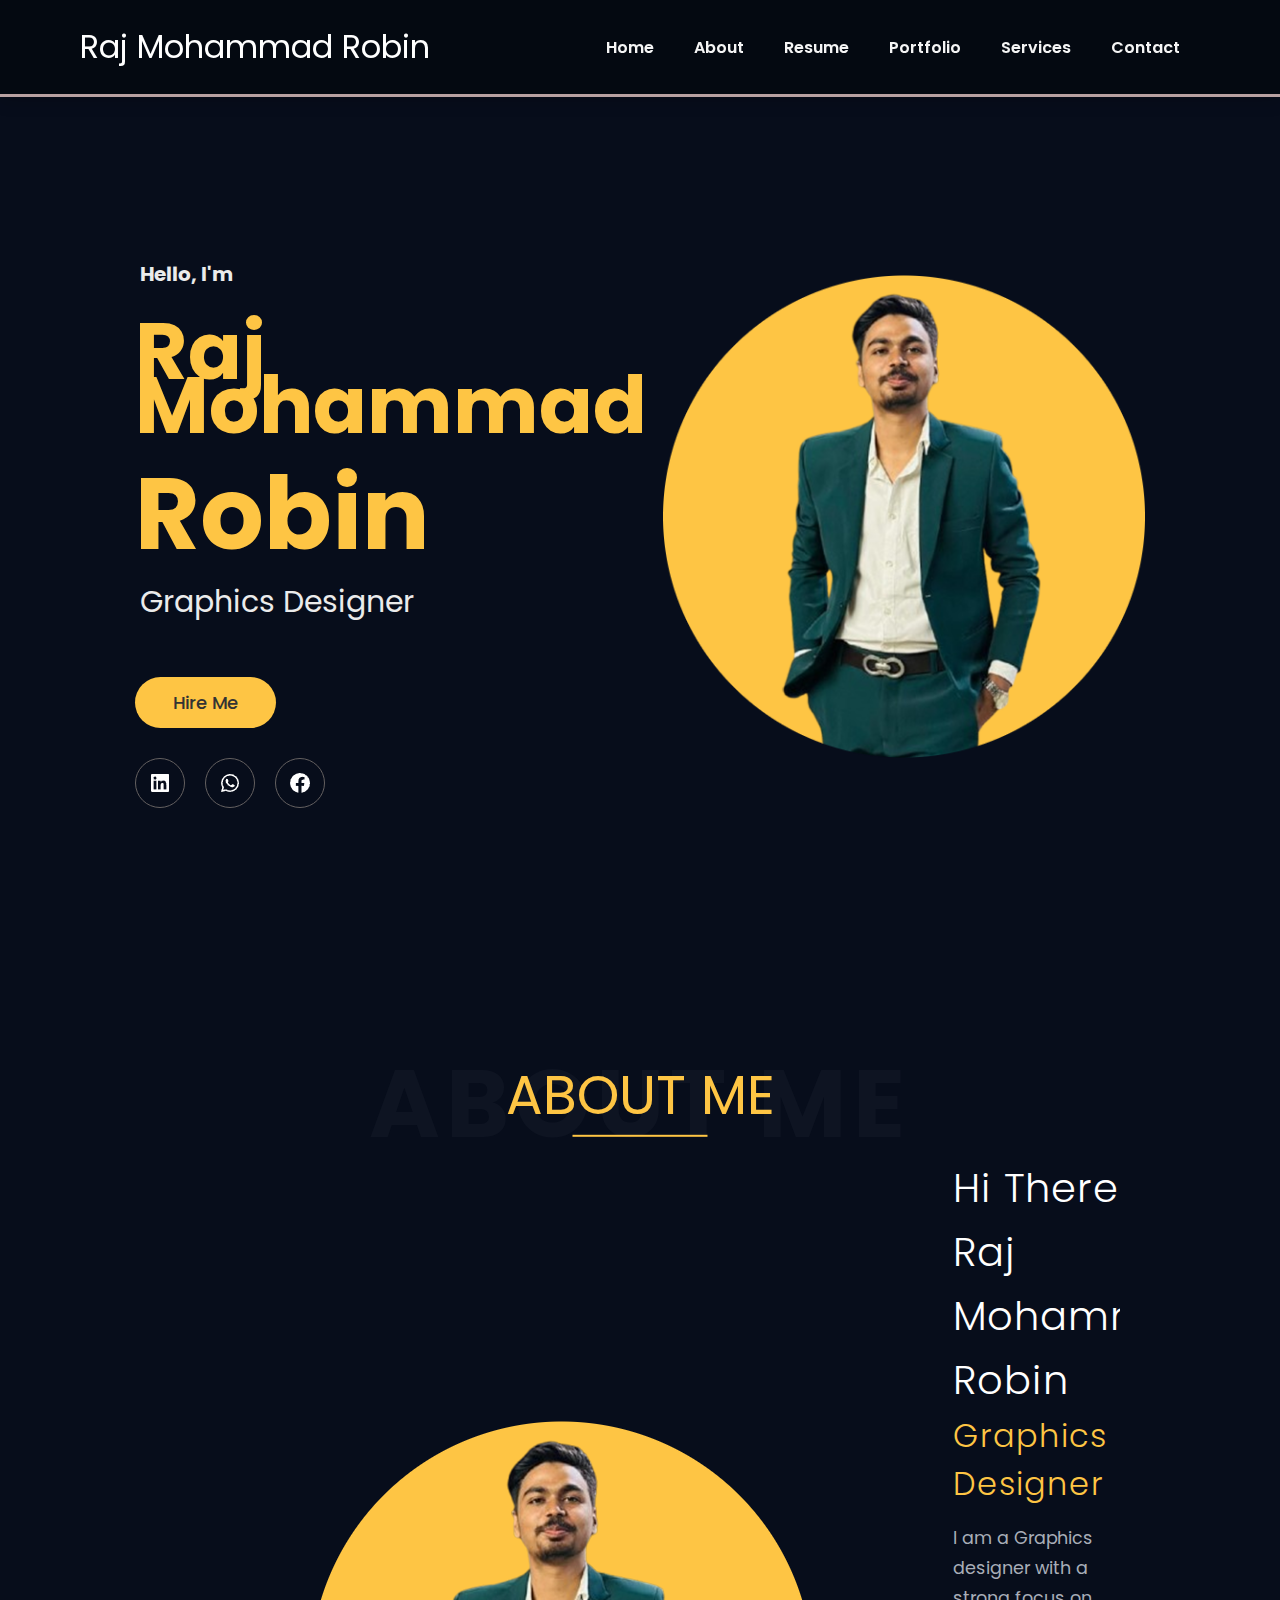
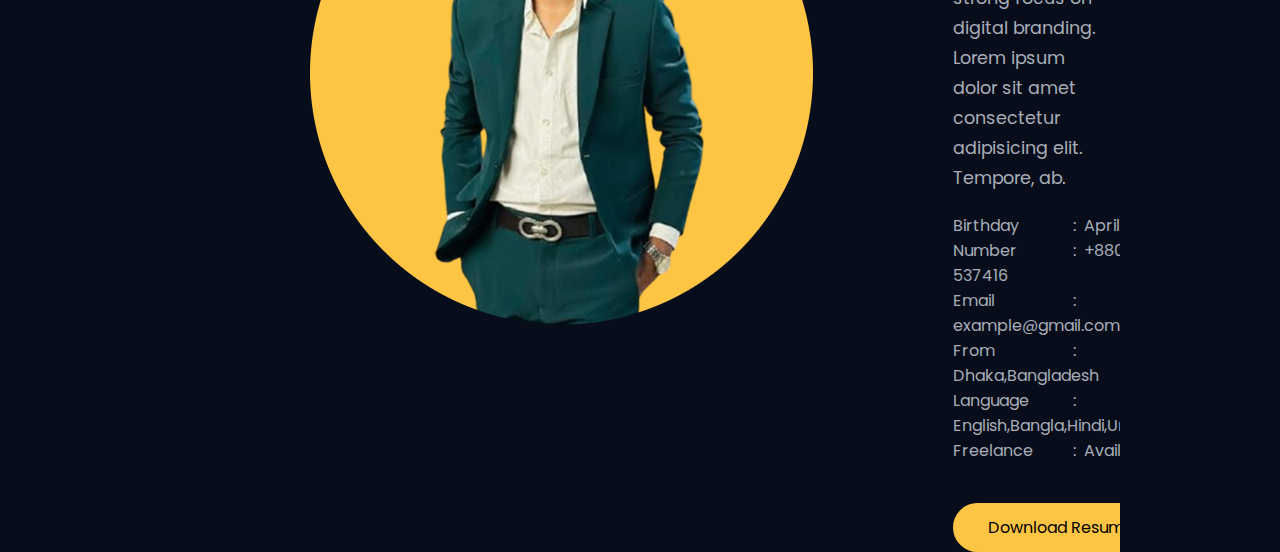
==== home.html @ bea9f638 "s3" ====
<!DOCTYPE html>
<html lang="en">
  <head>
    <meta charset="UTF-8" />
    <meta name="viewport" content="width=device-width, initial-scale=1.0" />
    <link rel="preconnect" href="https://fonts.googleapis.com" />
    <link rel="preconnect" href="https://fonts.gstatic.com" crossorigin />
    <link
      href="https://fonts.googleapis.com/css2?family=Poppins:ital,wght@0,100;0,200;0,300;0,400;0,500;0,600;0,700;0,800;0,900;1,100;1,200;1,300;1,400;1,500;1,600;1,700;1,800;1,900&display=swap"
      rel="stylesheet"
    />
    <link rel="stylesheet" href="style.css" />
    <link rel="stylesheet" href="home.css" />
    <title>Portfolio</title>
  </head>
  <body>
    <section id="header">
      <div class="logo">Raj Mohammad Robin</div>

      <nav>
        <div id="navbar">
          <ul>
            <li><a href="#hero">Home</a></li>
            <li><a href="#about-me">About</a></li>
            <li><a href="Resume.html">Resume</a></li>
            <li><a href="Portfolio.html">Portfolio</a></li>
            <li><a href="Services.html">Services</a></li>
            <li><a href="contact.html">Contact</a></li>
          </ul>
        </div>

        <!-- <div id="ham-nav">
          <a href="cart.html"
            ><img
              alt="shopping Cart"
              class="nav-icon"
              src="[data-uri]"
          /></a>
          <div class="hamburger-nav">
            <div class="hamburger-menu">
              <div class="hamburger-icon" onclick="toggleMenu()">
                <span></span> <span></span> <span></span>
              </div>

              <div class="menu-links">
                <ul>
                  <li><a href="Index.html">Home</a></li>
                  <li><a href="About.html">About</a></li>
                  <li><a href="Resume.html">Resume</a></li>
                  <li><a href="Portfolio.html">Portfolio</a></li>
                  <li><a href="Services.html">Services</a></li>
                  <li><a href="contact.html">Contact</a></li>
                </ul>
              </div>
            </div>
          </div>
        </div> -->
      </nav>
    </section>

    <section id="hero">
      <div class="home-text">
        <h4>Hello, I'm</h4>
        <h2>Raj Mohammad</h2> <h1>Robin</h1>
        <p>Graphics Designer</p>
        <button><a href="#">Hire Me</a></button>
        <div class="icons">
          <div class="icon icon1">
            <img
              src="[data-uri]"
            />
          </div>
          <div class="icon">
            <img
              src="[data-uri]"
            />
          </div>
          <div class="icon">
            <img
              src="[data-uri]"
            />
          </div>
        </div>
      </div>

      <div class="himg-container">
        <img
          class="himg"
          src="./Assets/Business Documents - Copy/robin-yellow-hero_img.png"
          alt=""
        />
      </div>
    </section>

    <section id="about-me">
      <div class="title">
        <h1>About Me</h1>
        <h2>About Me</h2>
      </div>
      <div class="aimg-container-container">
        <div class="aimg-container">
          <img
            src="/Assets/Business Documents - Copy/robin-yellow-hero_img.png"
            alt=""
          />
        </div>
        <div class="content">
          <h1>Hi there! I'm Raj Mohammad Robin</h1>
          <h4>Graphics Designer</h4>
          <p
            >I am a Graphics designer with a strong focus on digital branding.
            Lorem ipsum dolor sit amet consectetur adipisicing elit. Tempore,
            ab.</p
          >
          <ul>
            <li><span>Birthday</span>:&nbsp; April 08,2004</li>
            <li><span>Number</span>:&nbsp; +880 1984-537416</li>
            <li><span>Email</span>:&nbsp; example@gmail.com</li>
            <li><span>From</span>:&nbsp; Dhaka,Bangladesh</li>
            <li><span>Language</span>:&nbsp; English,Bangla,Hindi,Urdu</li>
            <li><span>Freelance</span>:&nbsp; Available</li>
          </ul>
          <button><a href="">Download Resume</a></button>
        </div>
      </div>
    </section>
  </body>
</html>
---- style.css ----
* {
  margin: 0;
  padding: 0;
  box-sizing: border-box;
  font-family: "Poppins", sans-serif;
}

html {
  scroll-behavior: smooth;
}

body {
  /* width: 100%; */
  height: 100vh;

  background-color: rgb(7, 13, 27);
}

/* Global Styles */

h1 {
  font-size: 50px;
  line-height: 64px;
  color: #ebebeb;
}

h2 {
  font-size: 46px;
  line-height: 54px;
  color: #ebebeb;
}

h4 {
  font-size: 20px;
  color: #ebebeb;
}

h6 {
  font-weight: 700;
  font-size: 12px;
}

p {
  font-size: 16px;
  color: #ebebeb;
  margin: 15px 0 20px 0;
}

.section-p1 {
  padding: 40px 80px;
}

.section-m1 {
  margin: 40px 0;
}

.section-s {
  padding-top: 4vh;
  height: 96vh;
  margin: 0 10rem;
  box-sizing: border-box;
  min-height: fit-content;
}

/* .title h2::before {
  content: "";
  position: absolute;
  width: 50%;
  left: 25%;
  bottom: 0;
  height: 2px;
  background-color: #fec544;
} */

.icon {
  width: 20px;
  height: 20px;
}

button.normal {
  font-size: 14px;
  font-weight: 600;
  padding: 15px 30px;
  color: #000;
  background-color: #fff;
  border: none;
  border-radius: 5px;
  outline: none;
  transition: 0.27s;
  cursor: pointer;
}
button.white {
  font-size: 13px;
  font-weight: 600;
  padding: 11px 18px;
  color: #fff;
  background-color: transparent;
  border: 1px solid #fff;
  outline: none;
  transition: 0.27s;
  cursor: pointer;
}

/* HEADER  */

#header {
  display: flex;
  align-items: center;
  justify-content: space-between;
  padding: 23px 80px;
  background-color: rgb(4, 9, 17);
  border-bottom: 3px solid rgb(184, 161, 161);
  box-shadow: 0 5px 15px rgba(0, 0, 0, 0.15);
  z-index: 999;
  position: sticky;
  top: 0;
  left: 0;
}

.logo {
  font-size: 2rem;
  color: #fff;
}

.hamburger-nav,
.nav-icon {
  display: none;
}

.nav-logo {
  width: 8rem;
  height: 6rem;
}

.icon {
  cursor: pointer;
}

#navbar ul {
  display: flex;
  align-items: center;
  justify-content: center;
}

#navbar li {
  list-style: none;
  padding: 0 20px;
  position: relative;
}

#navbar li a {
  text-decoration: none;
  font-size: 16px;
  font-weight: 600;
  color: whitesmoke;
  transition: 0.15s ease-in;
}

#navbar li a:hover,
#navbar li a.active {
  color: #fec544;
}

#navbar li a.active::after,
#navbar li a:hover::after {
  content: " ";
  width: 60%;
  height: 2px;
  background: #088178;
  position: absolute;
  bottom: -4px;
  left: 20px;
}
#navbar li a:hover::after {
  background: #0ab6aa;
}

/* HAMBURGER MENU */
#ham-nav {
  display: flex;
  flex-direction: row;
  align-items: center;
  justify-content: center;
}

nav .nav-icon {
  width: 35px;
  height: 37px;
  margin-right: 20px;
}
.hamburger-menu {
  position: relative;
  display: inline-block;
}

.hamburger-icon {
  display: flex;
  flex-direction: column;
  justify-content: space-between;
  height: 24px;
  width: 30px;
  cursor: pointer;
}

.hamburger-icon span {
  width: 100%;
  height: 2px;
  background-color: black;
}

.menu-links {
  position: absolute;

  top: 100%;
  right: 0;

  max-height: 0;
  width: fit-content;
  overflow: hidden;

  background-color: rgb(241, 231, 231);
  border-radius: 10px;
  transition: all 0.3s ease-in-out;
}

.menu-links a {
  display: block;
  padding: 13px 25px;
  text-align: center;
  font-size: 1.5rem;
  color: black;
  text-decoration: none;
  transition: all 0.3s ease-in-out;
}

.menu-links li {
  list-style: none;
}

.menu-links li a:hover,
.menu-links li a.active {
  color: #088178;
}

.menu-links li a.active::after,
.menu-links li a:hover::after {
  content: " ";
  width: 60%;
  height: 2px;
  background: #088178;
  position: absolute;
  bottom: -4px;
  left: 20px;
}

.menu-links.open {
  max-height: 350px;
}

.hamburger-icon.open span:first-child {
  transform: rotate(45deg) translate(10px, 5px);
}

.hamburger-icon.open span:nth-child(2) {
  opacity: 0;
}

.hamburger-icon.open span:last-child {
  transform: rotate(-45deg) translate(10px, -5px);
}

.hamburger-icon span:first-child {
  transform: none;
}

.hamburger-icon span:first-child {
  opacity: 1;
}

.hamburger-icon span:first-child {
  transform: none;
}
---- home.css ----
#hero {
  /* height: 100vh; */
  width: 100%;
  padding: 18vh 15vh;
  scroll-margin-top: 8vh;

  display: flex;
  /* flex-direction: column; */
  align-items: flex-start;
  justify-content: space-between;
}

.himg-container {
  display: flex;
  height: 615px;
  width: 603px;
  margin: auto 0;
  overflow: hidden;
  margin-top: -50px;
  /* margin-right: 12vh; */
}

.himg {
  width: 100%;
  height: 100%;
  object-fit: contain;
}

#hero h4 {
  padding: 0 0 15px 5px;
}

#hero p {
  font-size: 30px;
  padding: 0 0 0px 5px;
}

#hero h2,
#hero h1 {
  color: #fec544;
}

#hero h1 {
  font-size: 100px;
  padding: 30px 0px 18px 0px;
}

#hero h2 {
  font-size: 80px;
  padding: 20px 0px 20px 0px;
}

#hero button {
  padding: 12px 38px;
  border-radius: 30px;
  background-color: #fec544;
  margin-top: 2rem;
  border: 0;
}

#hero button a {
  color: #333;
  font-size: 18px;
  font-weight: 500;
  text-decoration: none;
}

#hero .icons {
  /* position: absolute;
  bottom: 10%;
  right: 30%;
  border-radius: 0%; */
  /* background-color: #101624; */
  display: flex;
  justify-content: flex-start;
  /* height: 80px;
  width: 600px; */
  padding: 30px 0px;
  transition: all 0.6s ease;
}

#hero .icons .icon {
  font-size: 20px;
  color: #a9adb8;
  margin: 0 10px;
  border: 1px solid #646060;
  border-radius: 28px;
  height: 50px;
  width: 50px;
  padding: 0 15px 0 12px;
  display: flex;
  align-items: center;
  overflow: hidden;
  background-color: #070d1b;
  transition: all 0.6s ease;
}

#hero .icons .icon1 {
  margin: 0px 10px 0px 0px;
}

/* About Me */

#about-me {
  min-height: 96vh;
  margin: 0 10rem;
  /* padding: 5% 0 10% 0; */
  padding-top: 8vh;
  scroll-margin-top: 2vh;
  display: flex;
  justify-content: center;
  align-items: center;
  flex-direction: column;
  background-color: #070d1b;
  transition: all 0.6s ease;
  overflow: hidden;
}

#about-me .title {
  position: relative;

  text-transform: uppercase;
}

#about-me .title h1 {
  font-size: 6rem;
  width: 100;
  letter-spacing: 6px;
  color: rgba(21, 27, 41, 0.5);
  text-align: center;
}

#about-me .title h2 {
  position: absolute;
  /* top: -20%; */
  bottom: 20%;
  left: 50%;
  transform: translate(-50%, 20%);
  font-size: 3.4rem;
  font-weight: 400;
  color: #fec544;
  padding-bottom: 15px;
}

#about-me .title h2::before {
  content: "";
  position: absolute;
  width: 50%;
  left: 25%;
  bottom: 0;
  height: 2px;
  background-color: #fec544;
}

#about-me .aimg-container-container {
  display: flex;
  justify-content: space-between;
  align-items: center;
  width: 100%;
  margin-top: 20px;
  gap: 20px;
  transition: all 0.6 ease-in-out;
}

#about-me .content {
  display: flex;
  justify-content: center;
  align-items: flex-start;
  flex-direction: column;
  gap: 15%;
}

#about-me .aimg-container img {
  margin: 0 120px 0 150px;
  padding-top: 45px;
}

#about-me .content h1 {
  font-size: 2.5rem;
  text-transform: capitalize;
  color: #fff;
  font-weight: 300;
  letter-spacing: 1px;
}

#about-me .content h4 {
  font-size: 2rem;
  color: #fec544;
  font-weight: 300;
  text-transform: capitalize;
  letter-spacing: 1px;
}

#about-me .content p {
  color: #a9adb8;
  font-size: 1.1rem;
  line-height: 30px;
  width: 60%;
}

#about-me .content ul li span {
  width: 120px;
  display: inline-block;
}
#about-me .content ul {
  color: #a9adb8;
  list-style: none;
  padding: 0;
}

#about-me .content button {
  font-size: 1rem;
  background-color: #fec544;
  padding: 12px 35px;
  border: none;
  border-radius: 30px;
  margin-top: 40px;
  color: black;
}

#about-me .content button:hover {
  box-shadow: 5px 6px 8px -2px #c2bbaa;
  transform: translateY(-5px);
}

#about-me .content button a {
  color: black;
  text-decoration: none;
}
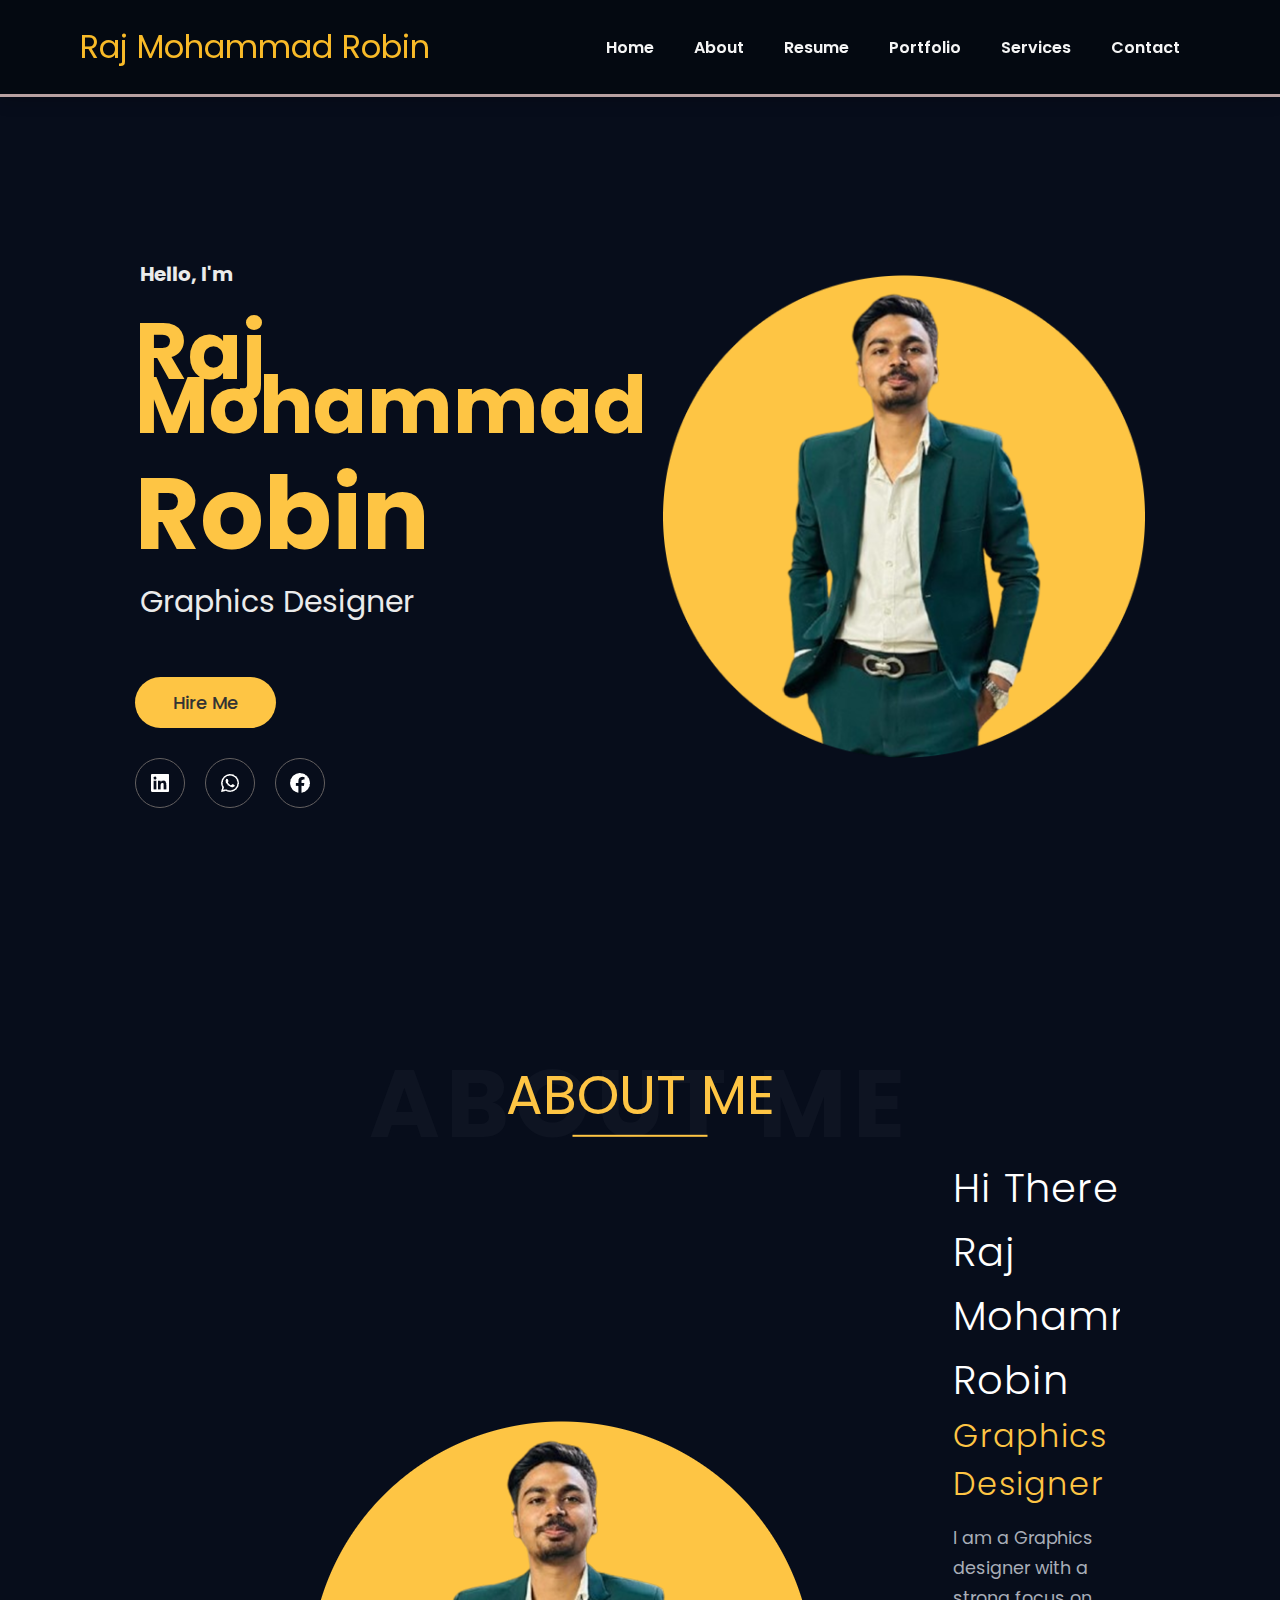
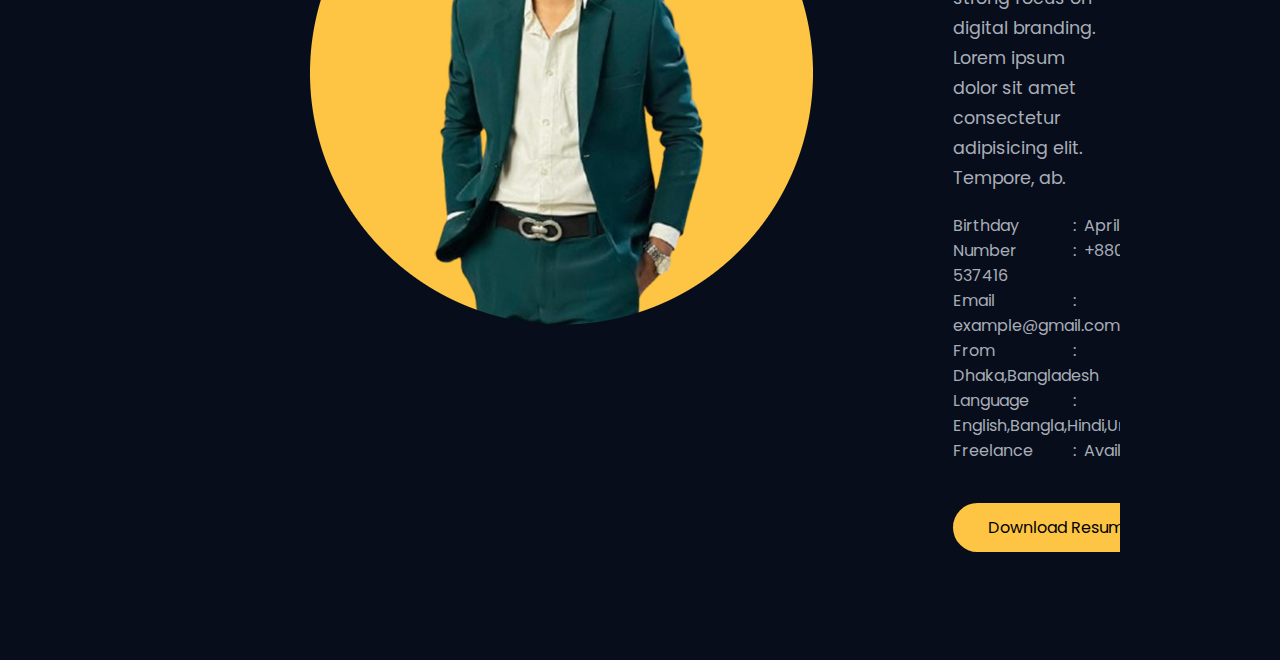
==== commit 1cb34edf: "Portfolio v1" ====
--- a/home.html
+++ b/home.html
@@ -23,7 +23,7 @@
             <li><a href="#hero">Home</a></li>
             <li><a href="#about-me">About</a></li>
             <li><a href="Resume.html">Resume</a></li>
-            <li><a href="Portfolio.html">Portfolio</a></li>
+            <li><a href="resume.html#portfolio">Portfolio</a></li>
             <li><a href="Services.html">Services</a></li>
             <li><a href="contact.html">Contact</a></li>
           </ul>
@@ -86,7 +86,7 @@
       <div class="himg-container">
         <img
           class="himg"
-          src="./Assets/Business Documents - Copy/robin-yellow-hero_img.png"
+          src="./Assets/General/robin-yellow-hero_img.png"
           alt=""
         />
       </div>
@@ -99,10 +99,7 @@
       </div>
       <div class="aimg-container-container">
         <div class="aimg-container">
-          <img
-            src="/Assets/Business Documents - Copy/robin-yellow-hero_img.png"
-            alt=""
-          />
+          <img src="/Assets/General/robin-yellow-hero_img.png" alt="" />
         </div>
         <div class="content">
           <h1>Hi there! I'm Raj Mohammad Robin</h1>
--- a/style.css
+++ b/style.css
@@ -119,7 +119,7 @@
 
 .logo {
   font-size: 2rem;
-  color: #fff;
+  color: #f8ba28;
 }
 
 .hamburger-nav,
--- a/home.css
+++ b/home.css
@@ -102,11 +102,12 @@
 /* About Me */
 
 #about-me {
+  /* padding: 5% 0 10% 0; */
   min-height: 96vh;
   margin: 0 10rem;
-  /* padding: 5% 0 10% 0; */
   padding-top: 8vh;
   scroll-margin-top: 2vh;
+  padding-bottom: 12vh;
   display: flex;
   justify-content: center;
   align-items: center;
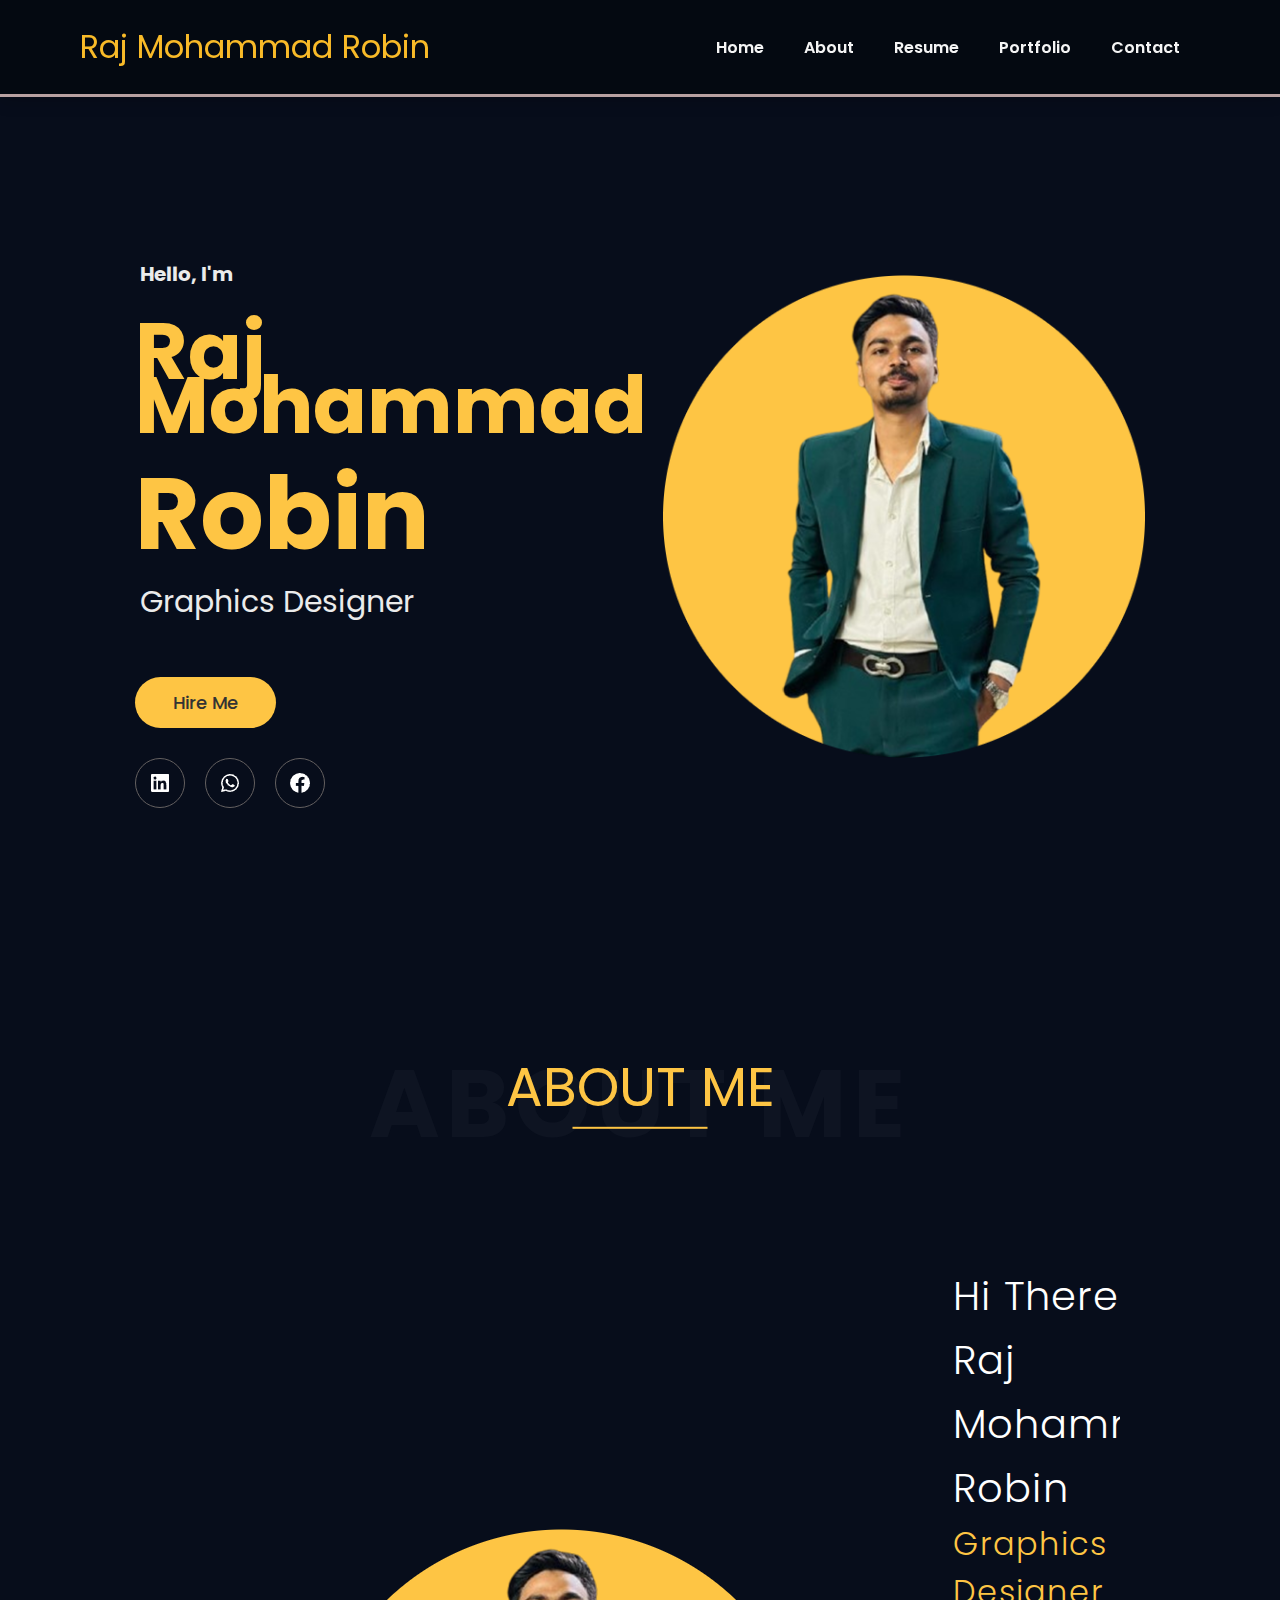
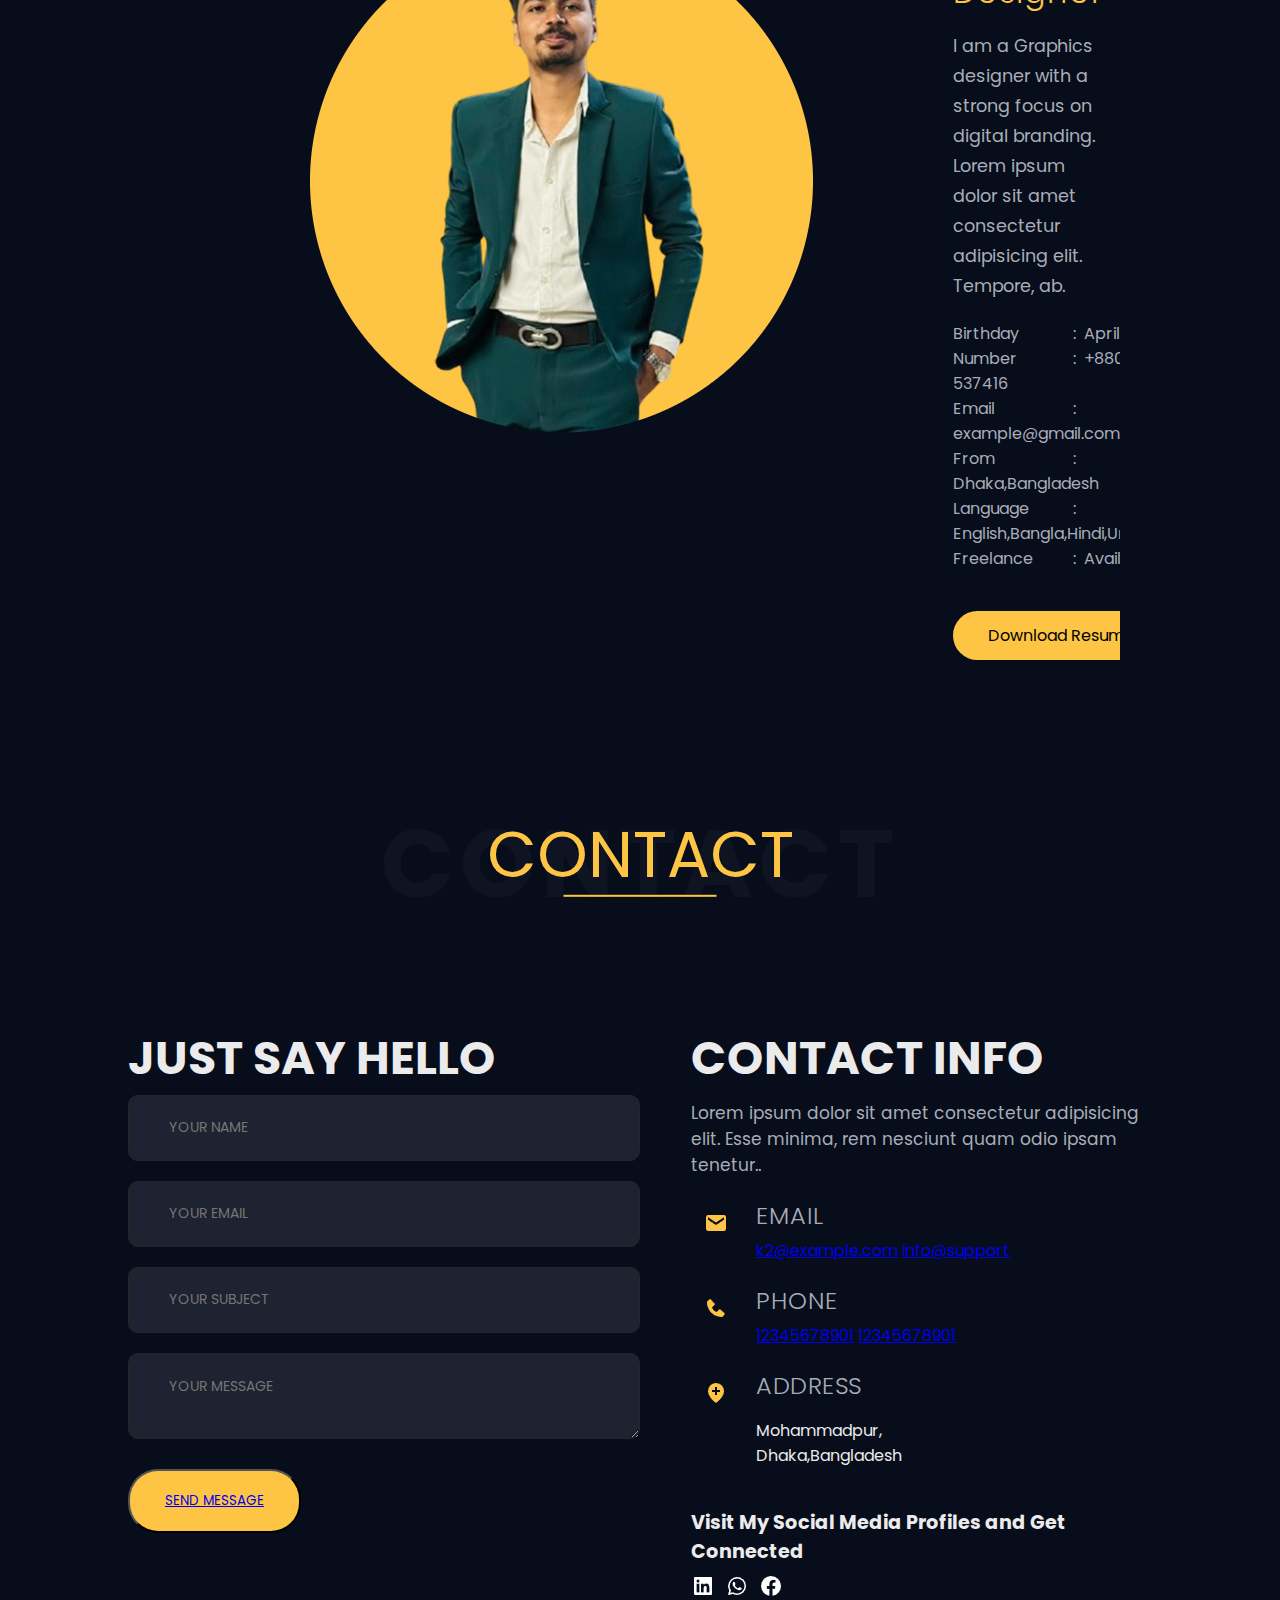
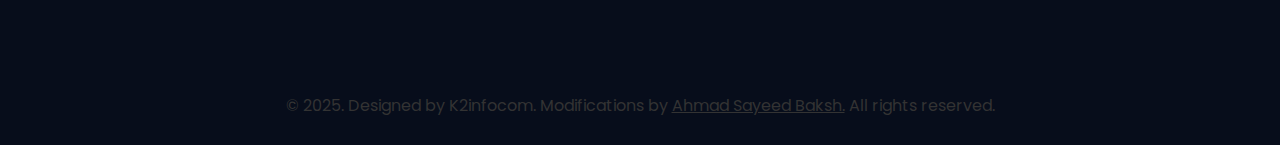
==== commit a3b77fa3: "v1" ====
--- a/home.html
+++ b/home.html
@@ -24,8 +24,8 @@
             <li><a href="#about-me">About</a></li>
             <li><a href="Resume.html">Resume</a></li>
             <li><a href="resume.html#portfolio">Portfolio</a></li>
-            <li><a href="Services.html">Services</a></li>
-            <li><a href="contact.html">Contact</a></li>
+            <!-- <li><a href="Services.html">Services</a></li> -->
+            <li><a href="#contact">Contact</a></li>
           </ul>
         </div>
 
@@ -121,5 +121,108 @@
         </div>
       </div>
     </section>
+
+    <section id="contact">
+      <div class="title">
+        <h1>CONTACT</h1>
+        <h2>CONTACT</h2>
+      </div>
+      <div class="contact-container">
+        <form action="#">
+          <h2>JUST SAY HELLO</h2>
+          <input type="text" name="name" class="name" placeholder="YOUR NAME" />
+          <input
+            type="email"
+            name="email"
+            class="email"
+            placeholder="YOUR EMAIL"
+          />
+          <input
+            type="text"
+            name="subject"
+            class="subject"
+            placeholder="YOUR SUBJECT"
+          />
+          <textarea
+            name="message"
+            class="message"
+            placeholder="YOUR MESSAGE"
+          ></textarea>
+          <button><a href="#">SEND MESSAGE</a></button>
+        </form>
+
+        <div class="contact-info">
+          <div class="content">
+            <h2>CONTACT INFO</h2>
+            <p
+              >Lorem ipsum dolor sit amet consectetur adipisicing elit. Esse
+              minima, rem nesciunt quam odio ipsam tenetur..</p
+            >
+          </div>
+          <div class="box">
+            <div class="icon">
+              <img
+                src="[data-uri]"
+              />
+            </div>
+            <div class="email">
+              <h3>EMAIL</h3>
+              <a href="#">k2@example.com</a>
+              <a href="#">info@support</a>
+            </div>
+          </div>
+          <div class="box">
+            <div class="icon">
+              <img
+                src="[data-uri]"
+              />
+            </div>
+            <div class="phone">
+              <h3>PHONE</h3>
+              <a href="#">12345678901</a>
+              <a href="#">12345678901</a>
+            </div>
+          </div>
+          <div class="box">
+            <div class="icon">
+              <img
+                src="[data-uri]"
+              />
+            </div>
+            <div class="address">
+              <h3>ADDRESS</h3>
+              <p>Mohammadpur, <br />Dhaka,Bangladesh</p>
+            </div>
+          </div>
+          <div class="icon-container">
+            <h3>Visit My Social Media Profiles and Get Connected</h3>
+            <div class="icons">
+              <div class="icon icon1">
+                <img
+                  src="[data-uri]"
+                />
+              </div>
+              <div class="icon">
+                <img
+                  src="[data-uri]"
+                />
+              </div>
+              <div class="icon">
+                <img
+                  src="[data-uri]"
+                />
+              </div>
+            </div>
+          </div>
+        </div>
+      </div>
+    </section>
+
+    <section id="copy">
+      <a href="#"
+        >&copy; 2025. Designed by K2infocom. Modifications by
+        <span>Ahmad Sayeed Baksh.</span> All rights reserved.</a
+      >
+    </section>
   </body>
 </html>
--- a/style.css
+++ b/style.css
@@ -280,3 +280,197 @@
 .hamburger-icon span:first-child {
   transform: none;
 }
+
+/* CONTACT */
+
+#contact .title {
+  position: relative;
+  text-transform: uppercase;
+  margin-bottom: 15vh;
+}
+
+#contact .title h1 {
+  font-size: 6rem;
+  width: 100;
+  letter-spacing: 6px;
+  color: rgba(21, 27, 41, 0.5);
+  text-align: center;
+}
+
+#contact .title h2 {
+  position: absolute;
+  /* top: -20%; */
+  bottom: 20%;
+  left: 50%;
+  transform: translate(-50%, 20%);
+  font-size: 4rem;
+  font-weight: 400;
+  color: #fec544;
+  padding-bottom: 15px;
+}
+
+#contact .title h2::before {
+  content: "";
+  position: absolute;
+  width: 50%;
+  left: 25%;
+  bottom: 0;
+  height: 2px;
+  background-color: #fec544;
+}
+
+#contact {
+  width: 100%;
+  min-height: 500px;
+  display: flex;
+  justify-content: center;
+  align-items: center;
+  flex-direction: column;
+  background-color: ☐ #0a101e;
+  padding: 5% 10%;
+}
+.contact-container {
+  display: flex;
+  justify-content: space-between;
+  width: 100%;
+  gap: 40px;
+}
+
+.contact-container form {
+  width: 50%;
+}
+
+.contact-info {
+  width: 45%;
+}
+#contact .contact h2 {
+  font-size: 3rem;
+  letter-spacing: 1px;
+  font-weight: 100;
+  color: #fff;
+  margin-bottom: 15px;
+  text-transform: capitalize;
+}
+#contact .contact-container form,
+#contact .contact-container .content {
+  display: flex;
+  justify-content: flex-start;
+  align-items: flex-start;
+  flex-direction: column;
+  /* width: 100%; */
+  /* gap: 20%; */
+}
+#contact .contact-container form input,
+#contact .contact-container form textarea {
+  width: 100%;
+  padding: 22px 40px;
+  border-radius: 10px;
+  margin: 10px 0;
+  background-color: #1d2330;
+  border: 1px solid #292525;
+  color: #fff;
+}
+#contact .contact-container form input::placeholder,
+#contact .contact-container form textarea::placeholder {
+  font-size: 14px;
+}
+#contact .contact-container form button {
+  padding: 20px 35px;
+  background-color: #fec544;
+  border-radius: 30px;
+  margin: 20px 0;
+}
+#contact .contact-info .content p,
+#contact .contact-info .content .box a {
+  color: #a9adb8;
+  font-size: 17px;
+}
+
+#contact .contact-info .icon-container {
+  display: flex;
+  flex-direction: column;
+}
+#contact .contact-info .icons {
+  display: flex;
+  flex-direction: row;
+}
+
+#contact .contact-info .box {
+  display: flex;
+  align-items: flex-start;
+  gap: 15px;
+  margin-bottom: 20px;
+}
+
+#contact .contact-info .box .icon {
+  margin: 0;
+  padding: 12px; /* Adjust padding for better icon centering */
+  display: flex;
+  justify-content: center;
+  align-items: center;
+  height: 50px;
+  width: 50px;
+}
+
+#contact .contact-info .box h3 {
+  font-size: 1.5rem;
+
+  margin-bottom: 5px;
+  color: #a9adb8;
+  letter-spacing: 0.5px;
+  font-weight: 300;
+}
+#contact .contact-info h3 {
+  font-size: 1.5rem;
+}
+
+#contact .contact-info .box .email,
+#contact .contact-info .box .phone,
+#contact .contact-info .box .address {
+  flex: 1;
+}
+
+#contact .contact-info .icon-container h3 {
+  font-size: 1.2rem;
+  margin-bottom: 5px;
+  color: #ebebeb;
+}
+
+#contact .icon-container .icon {
+  font-size: 50px;
+  color: #a9adb8;
+  margin: 0 2px;
+  /* border: 1px solid #646060;
+  border-radius: 28px; */
+  height: 30px;
+  width: 30px;
+  padding: 0 0px 0 0px;
+  display: flex;
+  align-items: center;
+  overflow: hidden;
+  background-color: #070d1b;
+  cursor: pointer;
+  transition: all 0.6s ease;
+}
+
+#contact .icon-container .icon1 {
+  margin: 0px 2px 0px 0px;
+}
+
+#copy {
+  width: 100%;
+  min-height: 80px;
+  display: flex;
+  justify-content: center;
+  align-items: center;
+  background-color: ☐ #070d1b;
+}
+#copy a {
+  color: #333333;
+  text-decoration: none;
+  cursor: default;
+}
+#copy a span {
+  text-decoration: underline;
+  cursor: pointer;
+}
--- a/home.css
+++ b/home.css
@@ -129,12 +129,13 @@
   letter-spacing: 6px;
   color: rgba(21, 27, 41, 0.5);
   text-align: center;
+  padding-bottom: 12vh;
 }
 
 #about-me .title h2 {
   position: absolute;
   /* top: -20%; */
-  bottom: 20%;
+  bottom: 75%;
   left: 50%;
   transform: translate(-50%, 20%);
   font-size: 3.4rem;
